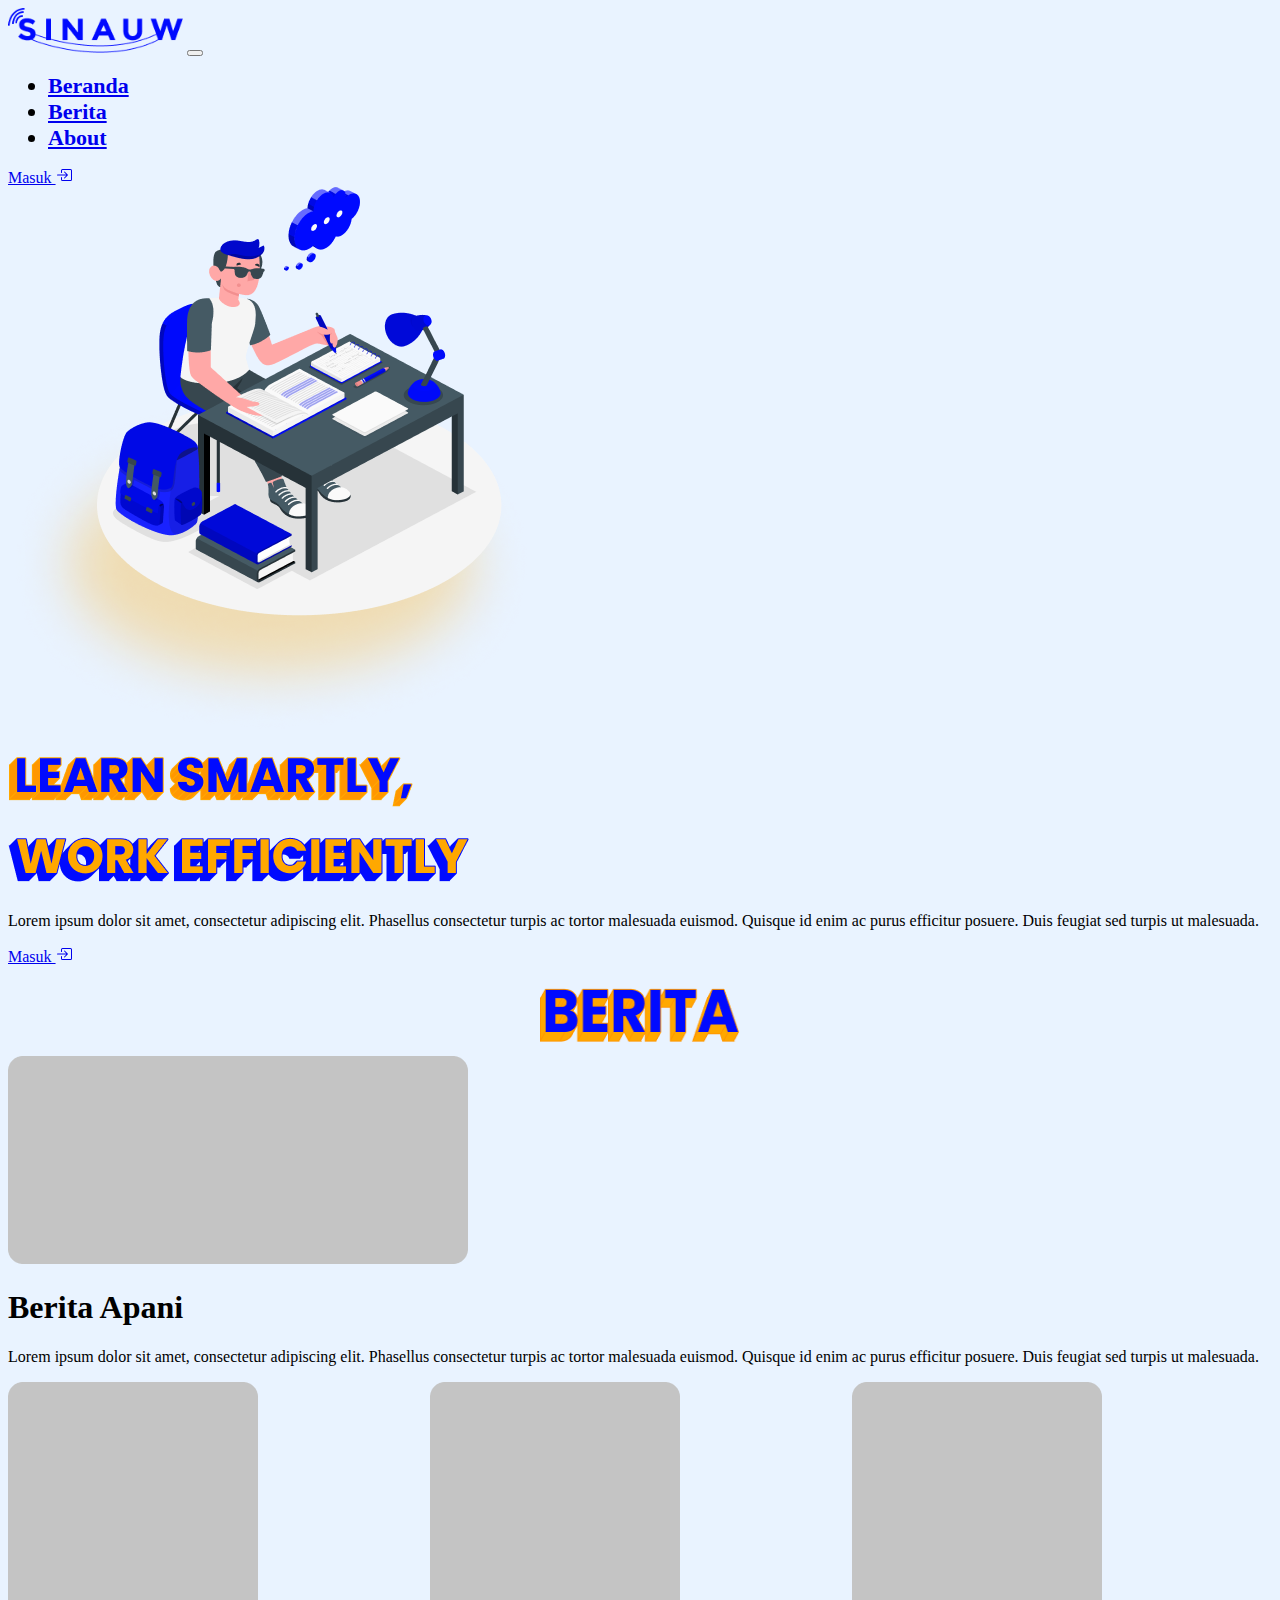
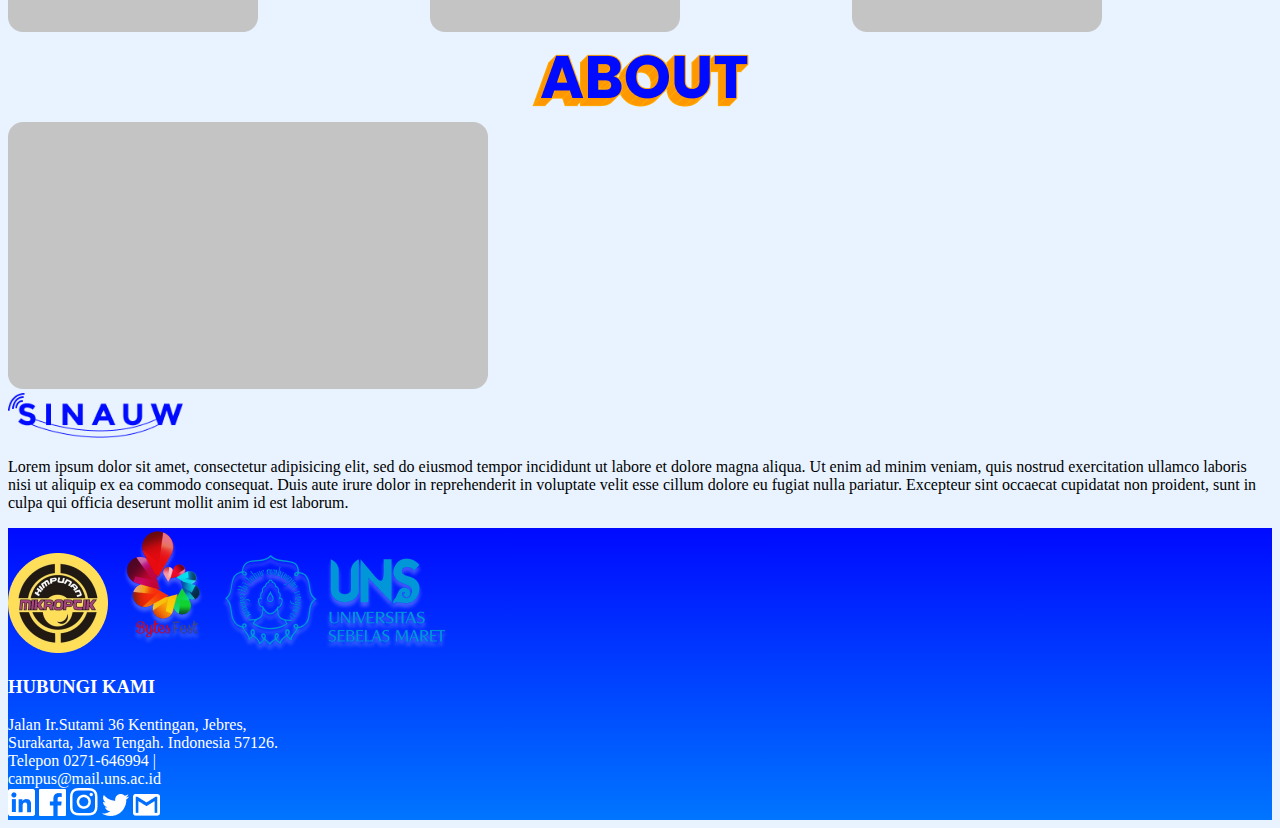
==== index.html @ 0c1c4264 "login" ====
<!doctype html>
<html lang="en">
  <head>
    <!-- Required meta tags -->
    <meta charset="utf-8">
    <meta name="viewport" content="width=device-width, initial-scale=1">

    <!-- Bootstrap CSS -->
    <link href="https://cdn.jsdelivr.net/npm/bootstrap@5.0.2/dist/css/bootstrap.min.css" rel="stylesheet" integrity="sha384-EVSTQN3/azprG1Anm3QDgpJLIm9Nao0Yz1ztcQTwFspd3yD65VohhpuuCOmLASjC" crossorigin="anonymous">
    <link rel="stylesheet" href="style.css">
    <link rel="stylesheet" type="text/css" href="/css/slick.css">
    <link rel="stylesheet" type="text/css" href="/css/slick-theme.css">
    <title>Hello, world!</title>
  </head>
  <body>
    <nav class="navbar navbar-expand-lg navbar-light bg-light">
    <div class="container">
      <a class="navbar-brand" href="#"><img src="/img/logo.png" width="175px" height="45px"></a>
      <button class="navbar-toggler" type="button" data-bs-toggle="collapse" data-bs-target="#navbarNav" aria-controls="navbarNav" aria-expanded="false" aria-label="Toggle navigation">
        <span class="navbar-toggler-icon"></span>
      </button>
      <div class="collapse navbar-collapse" id="navbarNav">
        <ul class="navbar-nav mx-auto">
          <li class="nav-item">
            <a class="nav-link active" aria-current="page" href="#">Beranda</a>
          </li>
          <li class="nav-item px-5">
            <a class="nav-link" href="#">Berita</a>
          </li>
          <li class="nav-item">
            <a class="nav-link" href="#">About</a>
          </li>
        </ul>
        <a href="#" class="btn btn-primary">Masuk <svg xmlns="http://www.w3.org/2000/svg" width="16" height="16" fill="currentColor" class="bi bi-box-arrow-in-right" viewBox="0 0 16 16">
      <path fill-rule="evenodd" d="M6 3.5a.5.5 0 0 1 .5-.5h8a.5.5 0 0 1 .5.5v9a.5.5 0 0 1-.5.5h-8a.5.5 0 0 1-.5-.5v-2a.5.5 0 0 0-1 0v2A1.5 1.5 0 0 0 6.5 14h8a1.5 1.5 0 0 0 1.5-1.5v-9A1.5 1.5 0 0 0 14.5 2h-8A1.5 1.5 0 0 0 5 3.5v2a.5.5 0 0 0 1 0v-2z"/>
      <path fill-rule="evenodd" d="M11.854 8.354a.5.5 0 0 0 0-.708l-3-3a.5.5 0 1 0-.708.708L10.293 7.5H1.5a.5.5 0 0 0 0 1h8.793l-2.147 2.146a.5.5 0 0 0 .708.708l3-3z"/>
    </svg></a>
      </div>
    </div>
  </nav>


  <section>
    <div class="container mt-5">
    <div class="row">
  <div class="col-sm-6">
    <img src="/img/group2.png" class="img-fluid">
  </div>
  <div class="col-md-6">
    <img src="/img/tulisan.png" alt="" class="img-fluid">
    <div class="text-left mt-3">
      <p>Lorem ipsum dolor sit amet, consectetur adipiscing elit. Phasellus consectetur turpis ac tortor malesuada euismod. Quisque id enim ac purus efficitur posuere. Duis feugiat sed turpis ut malesuada. </p>
    </div>
    <div class="text-center mt-5">
      <a href="#" class="btn btn-primary">Masuk <svg xmlns="http://www.w3.org/2000/svg" width="16" height="16" fill="currentColor" class="bi bi-box-arrow-in-right" viewBox="0 0 16 16">
    <path fill-rule="evenodd" d="M6 3.5a.5.5 0 0 1 .5-.5h8a.5.5 0 0 1 .5.5v9a.5.5 0 0 1-.5.5h-8a.5.5 0 0 1-.5-.5v-2a.5.5 0 0 0-1 0v2A1.5 1.5 0 0 0 6.5 14h8a1.5 1.5 0 0 0 1.5-1.5v-9A1.5 1.5 0 0 0 14.5 2h-8A1.5 1.5 0 0 0 5 3.5v2a.5.5 0 0 0 1 0v-2z"/>
    <path fill-rule="evenodd" d="M11.854 8.354a.5.5 0 0 0 0-.708l-3-3a.5.5 0 1 0-.708.708L10.293 7.5H1.5a.5.5 0 0 0 0 1h8.793l-2.147 2.146a.5.5 0 0 0 .708.708l3-3z"/>
  </svg></a>
    </div>
  </div>
    </div>
      </div>
  </section>

  <section>
    <div class="container">
      <img src="/img/Group 8.png" alt="berita"  width="200px" height="90px" class="berita mb-5">
      <div class="row">
        <div class="col-md-6 ">
          <div class="card mx-auto" style="max-width: 460px;">
  <img src="img/Rectangle 43.png" class="card-img-top" alt="...">
</div>
<div class="tulisanBerita text-center mt-5">
  <h1>Berita Apani</h1>
</div>
<div class="penjelasanBerita text-center">
  <p>Lorem ipsum dolor sit amet, consectetur adipiscing elit. Phasellus consectetur turpis ac tortor malesuada euismod. Quisque id enim ac purus efficitur posuere. Duis feugiat sed turpis ut malesuada. </p>
</div>
        </div>

        <div class="sliderBerita col-md-6 pt-5 ">
          <div class="card mx-auto" style="width: 250px;">
  <img src="img/Rectangle 41.png" class="card-img-top" alt="...">
</div>
<div class="card mx-auto" style="width: 250px;">
<img src="img/Rectangle 41.png" class="card-img-top" alt="...">
</div>
<div class="card mx-auto" style="width: 250px;">
<img src="img/Rectangle 41.png" class="card-img-top" alt="...">
</div>
<div class="card mx-auto" style="width: 250px;">
<img src="img/Rectangle 41.png" class="card-img-top" alt="...">
</div>
        </div>
      </div>
    </div>
  </section>


<section>
<div class="container">
  <img src="/img/Group 10 (1).png" class="berita img-fluid mt-5">
  <div class="row mt-5">
    <div class="col-md-6">
      <div class="card mx-auto" style="max-width: 460px;">
  <img src="img/Rectangle 46.png" class="card-img-top" alt="...">
  </div>
  <div class="logo text-center">
    <img src="/img/logo.png" width="175px" height="45px" class="mt-5">
  </div>
  </div>
  <div class="col-md-6 text-center pt-5">
    <p>Lorem ipsum dolor sit amet, consectetur adipisicing elit, sed do eiusmod tempor incididunt ut labore et dolore magna aliqua. Ut enim ad minim veniam, quis nostrud exercitation ullamco laboris nisi ut aliquip ex ea commodo consequat. Duis aute irure dolor in reprehenderit in voluptate velit esse cillum dolore eu fugiat nulla pariatur. Excepteur sint occaecat cupidatat non proident, sunt in culpa qui officia deserunt mollit anim id est laborum.</p>
  </div>
  </div>
  </div>
</section>


<footer class="mt-5">
<div class="container">

  <div class="d-md-flex bd-highlight">
  <div class="p-2 flex-grow-1 bd-highlight">
    <img src="img/logo_mikrop.png" alt="">
    <img src="img/logo_bytesfest.png" alt="">
    <img src="img/logo_uns.png" alt="">
  </div>

  <div class="p-2 bd-highlight">
<h3>HUBUNGI KAMI</h3>
<span>Jalan Ir.Sutami 36 Kentingan, Jebres,</span>
<br>
<span>Surakarta, Jawa Tengah. Indonesia 57126.</span>
<br>
<span>Telepon 0271-646994 | </span>
<br>
<span>campus@mail.uns.ac.id</span>
<div class="mt-3">
  <img src="img/icon_linkedin.png" alt="" class="px-2">
  <img src="img/icon_fb.png" alt="" class="px-2">
  <img src="img/icon_instagram.png" alt="" class="px-2">
  <img src="img/icon_twitter.png" alt="" class="px-2">
  <img src="img/icon_gmail.png" alt="" class="px-2">
</div>
  </div>
</div>

</div>

</footer>

</script>
    <script src="https://cdn.jsdelivr.net/npm/@popperjs/core@2.9.2/dist/umd/popper.min.js" integrity="sha384-IQsoLXl5PILFhosVNubq5LC7Qb9DXgDA9i+tQ8Zj3iwWAwPtgFTxbJ8NT4GN1R8p" crossorigin="anonymous"></script>
    <script src="https://cdn.jsdelivr.net/npm/bootstrap@5.0.2/dist/js/bootstrap.min.js" integrity="sha384-cVKIPhGWiC2Al4u+LWgxfKTRIcfu0JTxR+EQDz/bgldoEyl4H0zUF0QKbrJ0EcQF" crossorigin="anonymous"></script>
    <script type="text/javascript" src="/js/jquery-3.6.0.min.js"></script>
    <script type="text/javascript" src="/js/slick.min.js"></script>
    <script type="text/javascript" src="/js/script.js"></script>
  </body>
</html>
---- style.css ----
/* body{
  width: 1440px;
  height: 2400px;
}
nav {
  position: absolute;
width: 1440px;
height: 120px;
left: 0px;
top: 0px;
}
.logo {
  width: 211px;
height: 54px;
left: 141px;
top: 32px;
}
.btn {
  border-radius: 5px;
}
*/
.berita {
  display: block;
  margin-left: auto;
  margin-right: auto;
}
.nav-item {
  font-weight: bold;
  font-size: 22px;

}
body{
  background-color: #E9F3FF;
}

footer {

  /* border-bottom-left-radius: 10px;
  border-bottom-right-radius: 10px; */

  background: linear-gradient(#000aff, #0075ff);
  color: white;
}

.copyright {
  font-weight: bold;
}
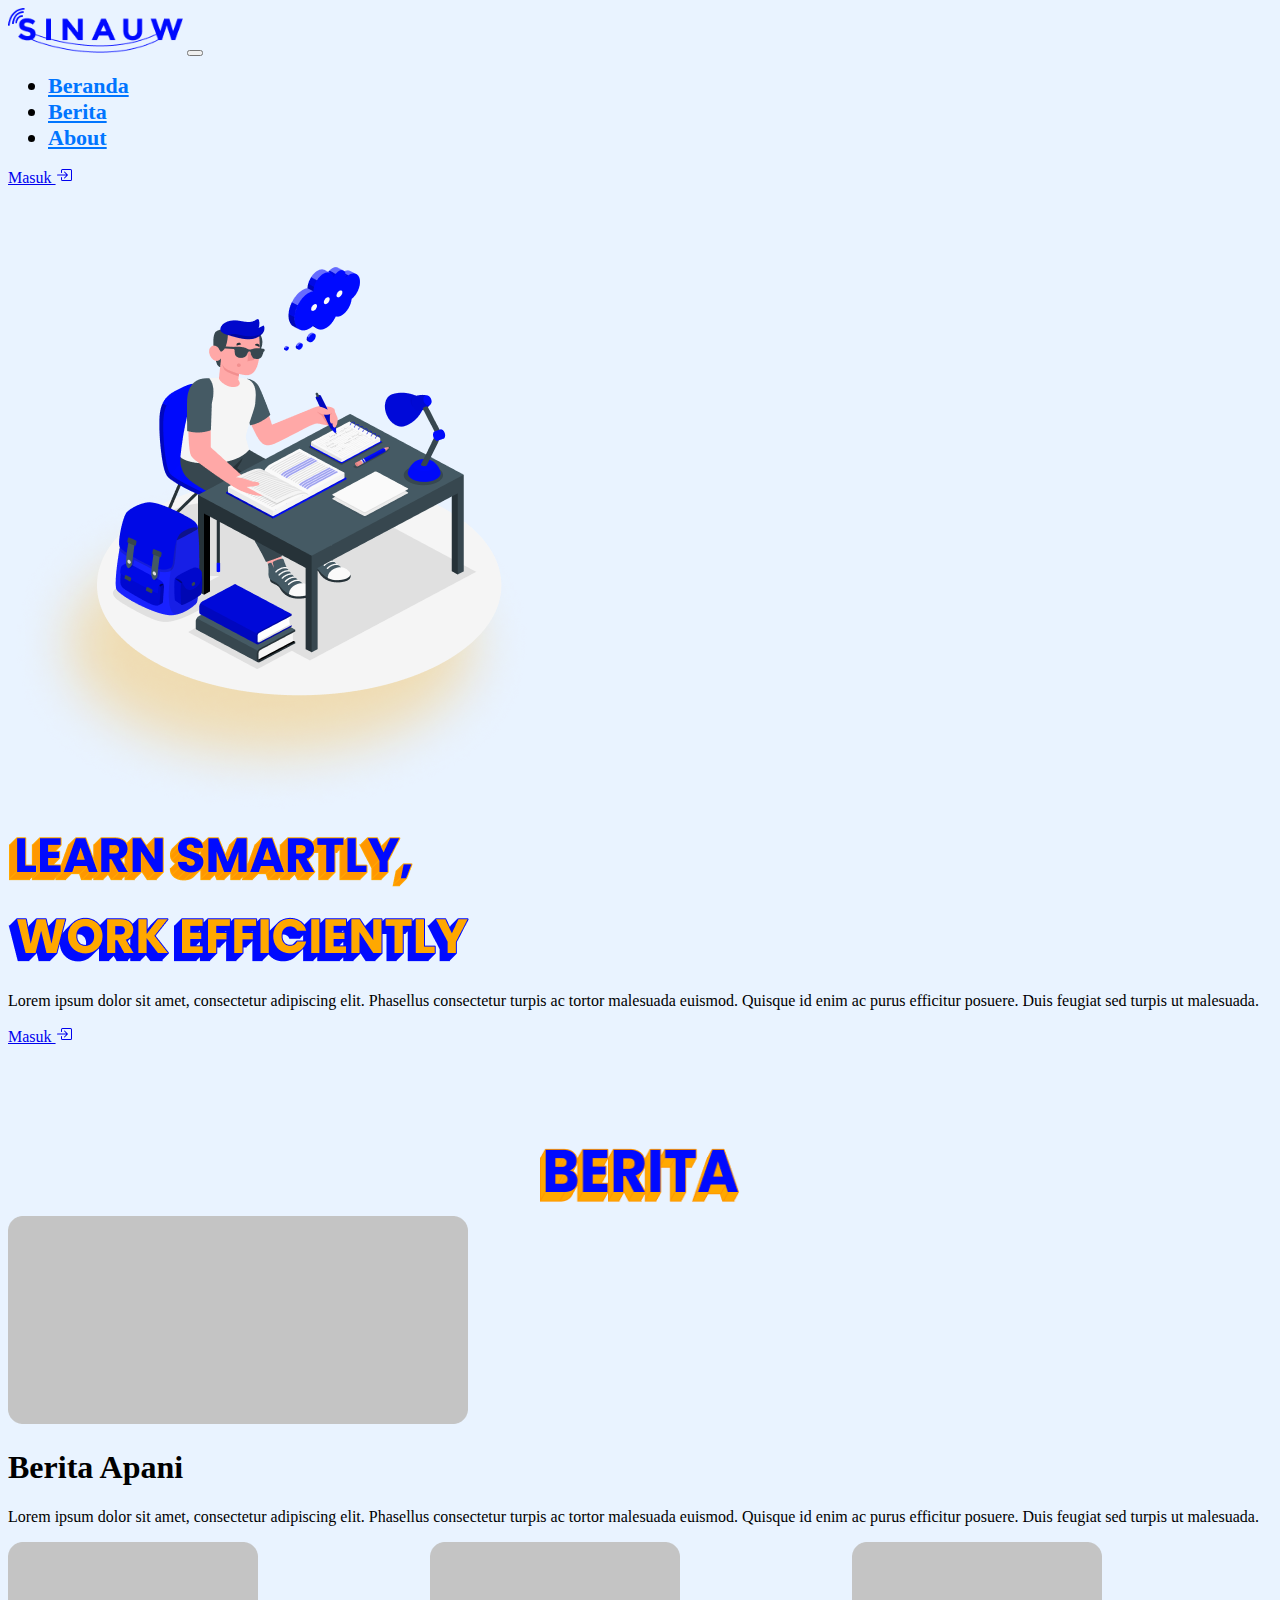
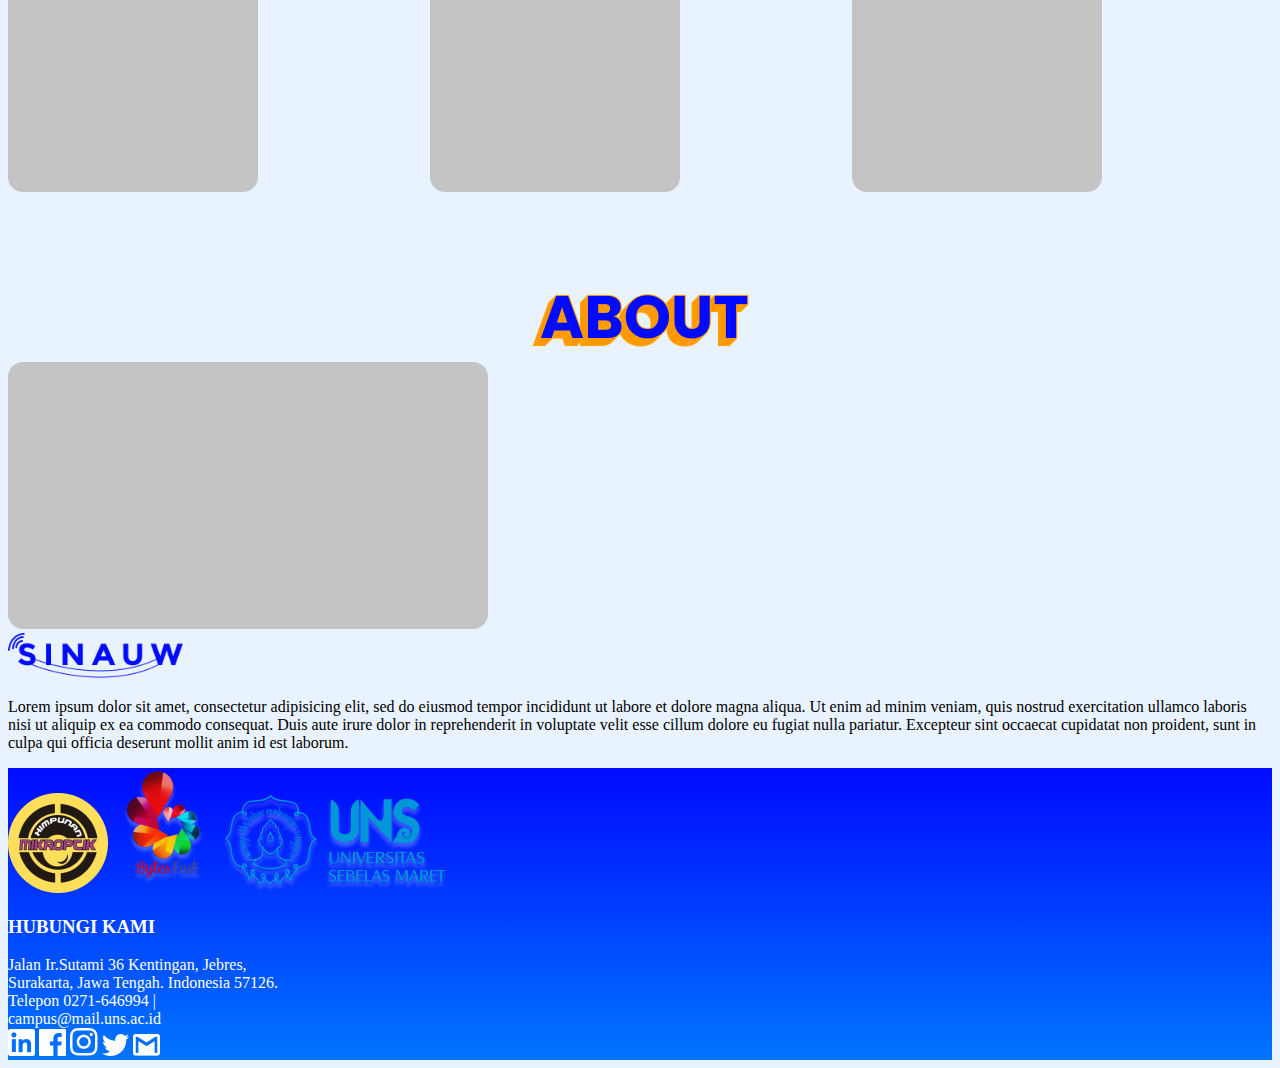
==== commit d99b195a: "dashboard" ====
--- a/index.html
+++ b/index.html
@@ -12,35 +12,37 @@
     <link rel="stylesheet" type="text/css" href="/css/slick-theme.css">
     <title>Hello, world!</title>
   </head>
-  <body>
-    <nav class="navbar navbar-expand-lg navbar-light bg-light">
+  <body id="home">
+    <nav class="navbar navbar-expand-lg navbar-light bg-light fixed-top">
     <div class="container">
       <a class="navbar-brand" href="#"><img src="/img/logo.png" width="175px" height="45px"></a>
       <button class="navbar-toggler" type="button" data-bs-toggle="collapse" data-bs-target="#navbarNav" aria-controls="navbarNav" aria-expanded="false" aria-label="Toggle navigation">
         <span class="navbar-toggler-icon"></span>
       </button>
       <div class="collapse navbar-collapse" id="navbarNav">
-        <ul class="navbar-nav mx-auto">
-          <li class="nav-item">
-            <a class="nav-link active" aria-current="page" href="#">Beranda</a>
+        <ul class="navbar-nav ms-auto">
+          <li class="nav-item px-5">
+            <a class="nav-link " aria-current="page" href="#beranda" style="color: #0075FF;">Beranda</a>
           </li>
           <li class="nav-item px-5">
-            <a class="nav-link" href="#">Berita</a>
+            <a class="nav-link" href="#berita" style="color: #0075FF;">Berita</a>
           </li>
-          <li class="nav-item">
-            <a class="nav-link" href="#">About</a>
+          <li class="nav-item px-5">
+            <a class="nav-link" href="#about" style="color: #0075FF;">About</a>
           </li>
         </ul>
-        <a href="#" class="btn btn-primary">Masuk <svg xmlns="http://www.w3.org/2000/svg" width="16" height="16" fill="currentColor" class="bi bi-box-arrow-in-right" viewBox="0 0 16 16">
-      <path fill-rule="evenodd" d="M6 3.5a.5.5 0 0 1 .5-.5h8a.5.5 0 0 1 .5.5v9a.5.5 0 0 1-.5.5h-8a.5.5 0 0 1-.5-.5v-2a.5.5 0 0 0-1 0v2A1.5 1.5 0 0 0 6.5 14h8a1.5 1.5 0 0 0 1.5-1.5v-9A1.5 1.5 0 0 0 14.5 2h-8A1.5 1.5 0 0 0 5 3.5v2a.5.5 0 0 0 1 0v-2z"/>
-      <path fill-rule="evenodd" d="M11.854 8.354a.5.5 0 0 0 0-.708l-3-3a.5.5 0 1 0-.708.708L10.293 7.5H1.5a.5.5 0 0 0 0 1h8.793l-2.147 2.146a.5.5 0 0 0 .708.708l3-3z"/>
-    </svg></a>
+        <div class="ms-auto px-5">
+          <a href="login.html" class="btn btn-primary " style="border-radius: 10px">Masuk <svg xmlns="http://www.w3.org/2000/svg" width="16" height="16" fill="currentColor" class="bi bi-box-arrow-in-right" viewBox="0 0 16 16">
+          <path fill-rule="evenodd" d="M6 3.5a.5.5 0 0 1 .5-.5h8a.5.5 0 0 1 .5.5v9a.5.5 0 0 1-.5.5h-8a.5.5 0 0 1-.5-.5v-2a.5.5 0 0 0-1 0v2A1.5 1.5 0 0 0 6.5 14h8a1.5 1.5 0 0 0 1.5-1.5v-9A1.5 1.5 0 0 0 14.5 2h-8A1.5 1.5 0 0 0 5 3.5v2a.5.5 0 0 0 1 0v-2z"/>
+          <path fill-rule="evenodd" d="M11.854 8.354a.5.5 0 0 0 0-.708l-3-3a.5.5 0 1 0-.708.708L10.293 7.5H1.5a.5.5 0 0 0 0 1h8.793l-2.147 2.146a.5.5 0 0 0 .708.708l3-3z"/>
+          </svg></a>
+        </div>
       </div>
     </div>
   </nav>
 
 
-  <section>
+  <section id="beranda">
     <div class="container mt-5">
     <div class="row">
   <div class="col-sm-6">
@@ -52,7 +54,7 @@
       <p>Lorem ipsum dolor sit amet, consectetur adipiscing elit. Phasellus consectetur turpis ac tortor malesuada euismod. Quisque id enim ac purus efficitur posuere. Duis feugiat sed turpis ut malesuada. </p>
     </div>
     <div class="text-center mt-5">
-      <a href="#" class="btn btn-primary">Masuk <svg xmlns="http://www.w3.org/2000/svg" width="16" height="16" fill="currentColor" class="bi bi-box-arrow-in-right" viewBox="0 0 16 16">
+      <a href="login.html" class="btn btn-primary" style="border-radius: 10px">Masuk <svg xmlns="http://www.w3.org/2000/svg" width="16" height="16" fill="currentColor" class="bi bi-box-arrow-in-right" viewBox="0 0 16 16">
     <path fill-rule="evenodd" d="M6 3.5a.5.5 0 0 1 .5-.5h8a.5.5 0 0 1 .5.5v9a.5.5 0 0 1-.5.5h-8a.5.5 0 0 1-.5-.5v-2a.5.5 0 0 0-1 0v2A1.5 1.5 0 0 0 6.5 14h8a1.5 1.5 0 0 0 1.5-1.5v-9A1.5 1.5 0 0 0 14.5 2h-8A1.5 1.5 0 0 0 5 3.5v2a.5.5 0 0 0 1 0v-2z"/>
     <path fill-rule="evenodd" d="M11.854 8.354a.5.5 0 0 0 0-.708l-3-3a.5.5 0 1 0-.708.708L10.293 7.5H1.5a.5.5 0 0 0 0 1h8.793l-2.147 2.146a.5.5 0 0 0 .708.708l3-3z"/>
   </svg></a>
@@ -62,7 +64,7 @@
       </div>
   </section>
 
-  <section>
+  <section id="berita">
     <div class="container">
       <img src="/img/Group 8.png" alt="berita"  width="200px" height="90px" class="berita mb-5">
       <div class="row">
@@ -97,7 +99,7 @@
   </section>
 
 
-<section>
+<section id="about">
 <div class="container">
   <img src="/img/Group 10 (1).png" class="berita img-fluid mt-5">
   <div class="row mt-5">
@@ -150,7 +152,7 @@
 
 </footer>
 
-</script>
+
     <script src="https://cdn.jsdelivr.net/npm/@popperjs/core@2.9.2/dist/umd/popper.min.js" integrity="sha384-IQsoLXl5PILFhosVNubq5LC7Qb9DXgDA9i+tQ8Zj3iwWAwPtgFTxbJ8NT4GN1R8p" crossorigin="anonymous"></script>
     <script src="https://cdn.jsdelivr.net/npm/bootstrap@5.0.2/dist/js/bootstrap.min.js" integrity="sha384-cVKIPhGWiC2Al4u+LWgxfKTRIcfu0JTxR+EQDz/bgldoEyl4H0zUF0QKbrJ0EcQF" crossorigin="anonymous"></script>
     <script type="text/javascript" src="/js/jquery-3.6.0.min.js"></script>
--- a/style.css
+++ b/style.css
@@ -45,3 +45,7 @@
 .copyright {
   font-weight: bold;
 }
+
+section {
+  padding-top: 5rem;
+}
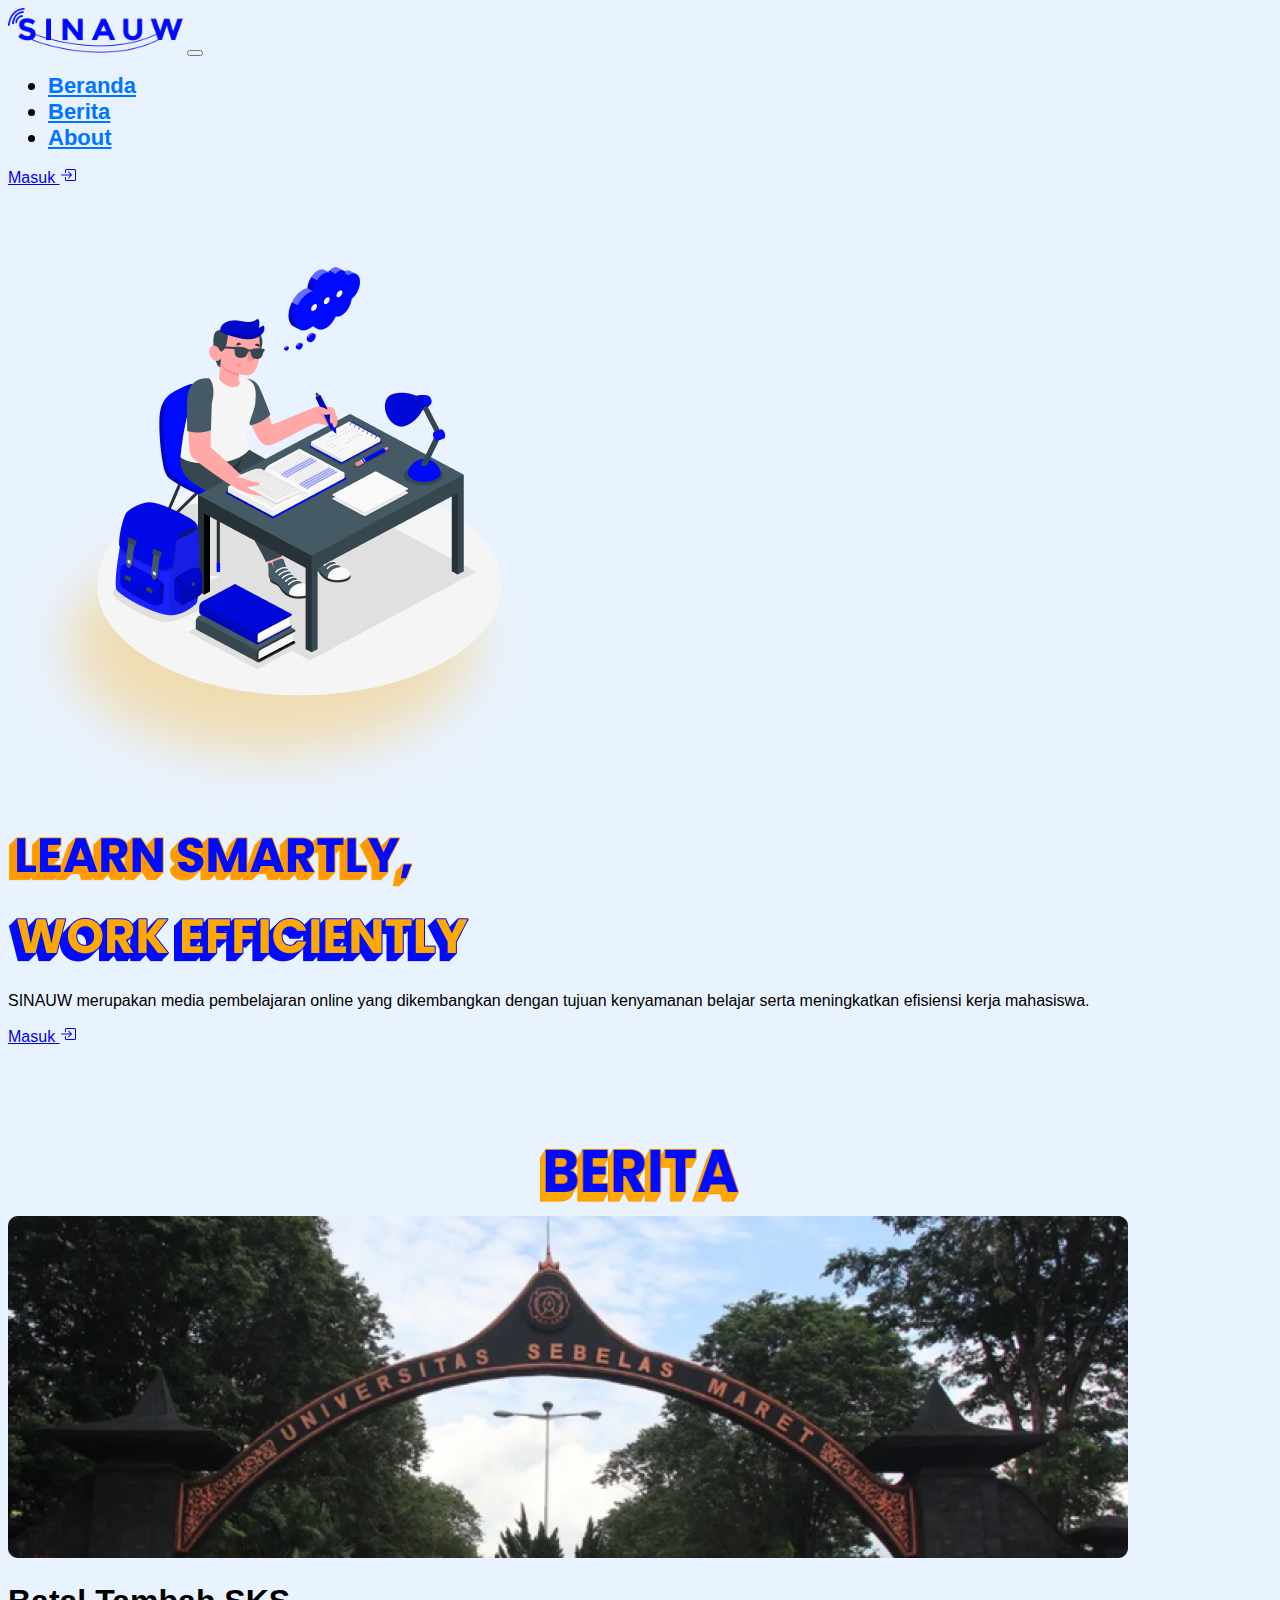
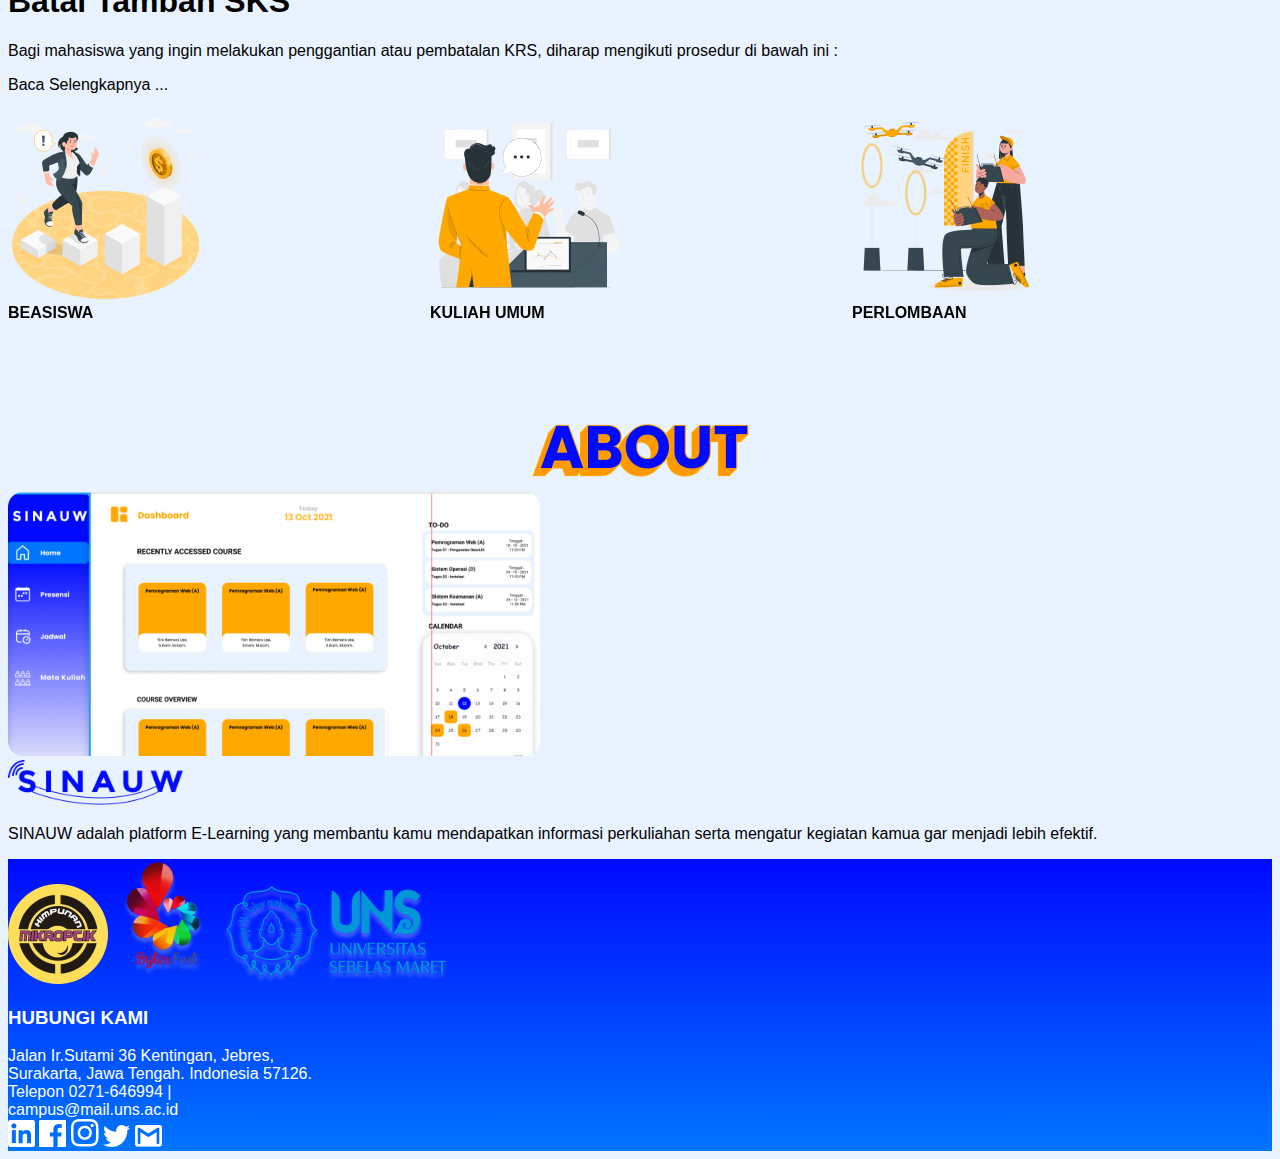
==== commit 3f89509c: "final" ====
--- a/index.html
+++ b/index.html
@@ -45,13 +45,13 @@
   <section id="beranda">
     <div class="container mt-5">
     <div class="row">
-  <div class="col-sm-6">
+  <div class="col-sm-6 col-md-6 col-lg-6">
     <img src="/img/group2.png" class="img-fluid">
   </div>
-  <div class="col-md-6">
+  <div class="col-sm-6 col-md-6 col-lg-6">
     <img src="/img/tulisan.png" alt="" class="img-fluid">
     <div class="text-left mt-3">
-      <p>Lorem ipsum dolor sit amet, consectetur adipiscing elit. Phasellus consectetur turpis ac tortor malesuada euismod. Quisque id enim ac purus efficitur posuere. Duis feugiat sed turpis ut malesuada. </p>
+      <p>SINAUW merupakan media pembelajaran online yang dikembangkan dengan tujuan kenyamanan belajar serta meningkatkan efisiensi kerja mahasiswa.</p>
     </div>
     <div class="text-center mt-5">
       <a href="login.html" class="btn btn-primary" style="border-radius: 10px">Masuk <svg xmlns="http://www.w3.org/2000/svg" width="16" height="16" fill="currentColor" class="bi bi-box-arrow-in-right" viewBox="0 0 16 16">
@@ -68,30 +68,46 @@
     <div class="container">
       <img src="/img/Group 8.png" alt="berita"  width="200px" height="90px" class="berita mb-5">
       <div class="row">
-        <div class="col-md-6 ">
+        <div class="col-sm-6 col-md-6 col-lg-6 ">
           <div class="card mx-auto" style="max-width: 460px;">
-  <img src="img/Rectangle 43.png" class="card-img-top" alt="...">
+  <img src="img/content_pg.png" class="card-img-top" alt="...">
 </div>
 <div class="tulisanBerita text-center mt-5">
-  <h1>Berita Apani</h1>
+  <h1>Batal Tambah SKS</h1>
 </div>
 <div class="penjelasanBerita text-center">
-  <p>Lorem ipsum dolor sit amet, consectetur adipiscing elit. Phasellus consectetur turpis ac tortor malesuada euismod. Quisque id enim ac purus efficitur posuere. Duis feugiat sed turpis ut malesuada. </p>
+  <p>
+
+Bagi mahasiswa yang ingin melakukan penggantian atau pembatalan KRS, diharap mengikuti prosedur di bawah ini :
+</p>
+<p class="text-secondary text-center">Baca Selengkapnya ...</p>
 </div>
         </div>
 
-        <div class="sliderBerita col-md-6 pt-5 ">
-          <div class="card mx-auto" style="width: 250px;">
-  <img src="img/Rectangle 41.png" class="card-img-top" alt="...">
+        <div class="sliderBerita col-sm-6 col-md-6 col-lg-6 pt-5 ">
+          <div class="card mx-auto text-center " style="width: 250px;">
+  <img src="img/beasiswa.png" class="card-img-top" alt="...">
+    <a class="card-text">BEASISWA</a>
 </div>
-<div class="card mx-auto" style="width: 250px;">
-<img src="img/Rectangle 41.png" class="card-img-top" alt="...">
+<div class="card mx-auto text-center" style="width: 250px;">
+<img src="img/kuliah_umum.png" class="card-img-top" alt="...">
+<a class="card-text">KULIAH UMUM</a>
 </div>
-<div class="card mx-auto" style="width: 250px;">
-<img src="img/Rectangle 41.png" class="card-img-top" alt="...">
+<div class="card mx-auto text-center" style="width: 250px;">
+<img src="img/perlombaan.png" class="card-img-top" alt="...">
+<a class="card-text">PERLOMBAAN</a>
 </div>
-<div class="card mx-auto" style="width: 250px;">
-<img src="img/Rectangle 41.png" class="card-img-top" alt="...">
+<div class="card mx-auto text-center" style="width: 250px;">
+<img src="img/keputusan.png" class="card-img-top" alt="...">
+<a class="card-text">KEPUTUSAN</a>
+</div>
+<div class="card mx-auto text-center" style="width: 250px;">
+<img src="img/akademik.png" class="card-img-top" alt="...">
+<a class="card-text">AKADEMIK</a>
+</div>
+<div class="card mx-auto text-center" style="width: 250px;">
+<img src="img/pojok_sinauw.png" class="card-img-top" alt="...">
+<a class="card-text ">POJOK SINAUW</a>
 </div>
         </div>
       </div>
@@ -103,16 +119,16 @@
 <div class="container">
   <img src="/img/Group 10 (1).png" class="berita img-fluid mt-5">
   <div class="row mt-5">
-    <div class="col-md-6">
+    <div class="col-sm-6 col-md-6 col-lg-6">
       <div class="card mx-auto" style="max-width: 460px;">
-  <img src="img/Rectangle 46.png" class="card-img-top" alt="...">
+  <img src="img/about_card.png" class="card-img-top" alt="...">
   </div>
   <div class="logo text-center">
     <img src="/img/logo.png" width="175px" height="45px" class="mt-5">
   </div>
   </div>
-  <div class="col-md-6 text-center pt-5">
-    <p>Lorem ipsum dolor sit amet, consectetur adipisicing elit, sed do eiusmod tempor incididunt ut labore et dolore magna aliqua. Ut enim ad minim veniam, quis nostrud exercitation ullamco laboris nisi ut aliquip ex ea commodo consequat. Duis aute irure dolor in reprehenderit in voluptate velit esse cillum dolore eu fugiat nulla pariatur. Excepteur sint occaecat cupidatat non proident, sunt in culpa qui officia deserunt mollit anim id est laborum.</p>
+  <div class="col-sm-6 col-md-6 col-lg-6 text-center pt-5">
+    <p>SINAUW adalah platform E-Learning yang membantu kamu mendapatkan informasi perkuliahan serta mengatur kegiatan kamua gar menjadi lebih efektif.</p>
   </div>
   </div>
   </div>
--- a/style.css
+++ b/style.css
@@ -1,24 +1,6 @@
-/* body{
-  width: 1440px;
-  height: 2400px;
+* {
+  font-family: Poppins, sans-serif;
 }
-nav {
-  position: absolute;
-width: 1440px;
-height: 120px;
-left: 0px;
-top: 0px;
-}
-.logo {
-  width: 211px;
-height: 54px;
-left: 141px;
-top: 32px;
-}
-.btn {
-  border-radius: 5px;
-}
-*/
 .berita {
   display: block;
   margin-left: auto;
@@ -35,8 +17,6 @@
 
 footer {
 
-  /* border-bottom-left-radius: 10px;
-  border-bottom-right-radius: 10px; */
 
   background: linear-gradient(#000aff, #0075ff);
   color: white;
@@ -49,3 +29,8 @@
 section {
   padding-top: 5rem;
 }
+
+.card a {
+  text-decoration: none;
+  font-weight: bold;
+}
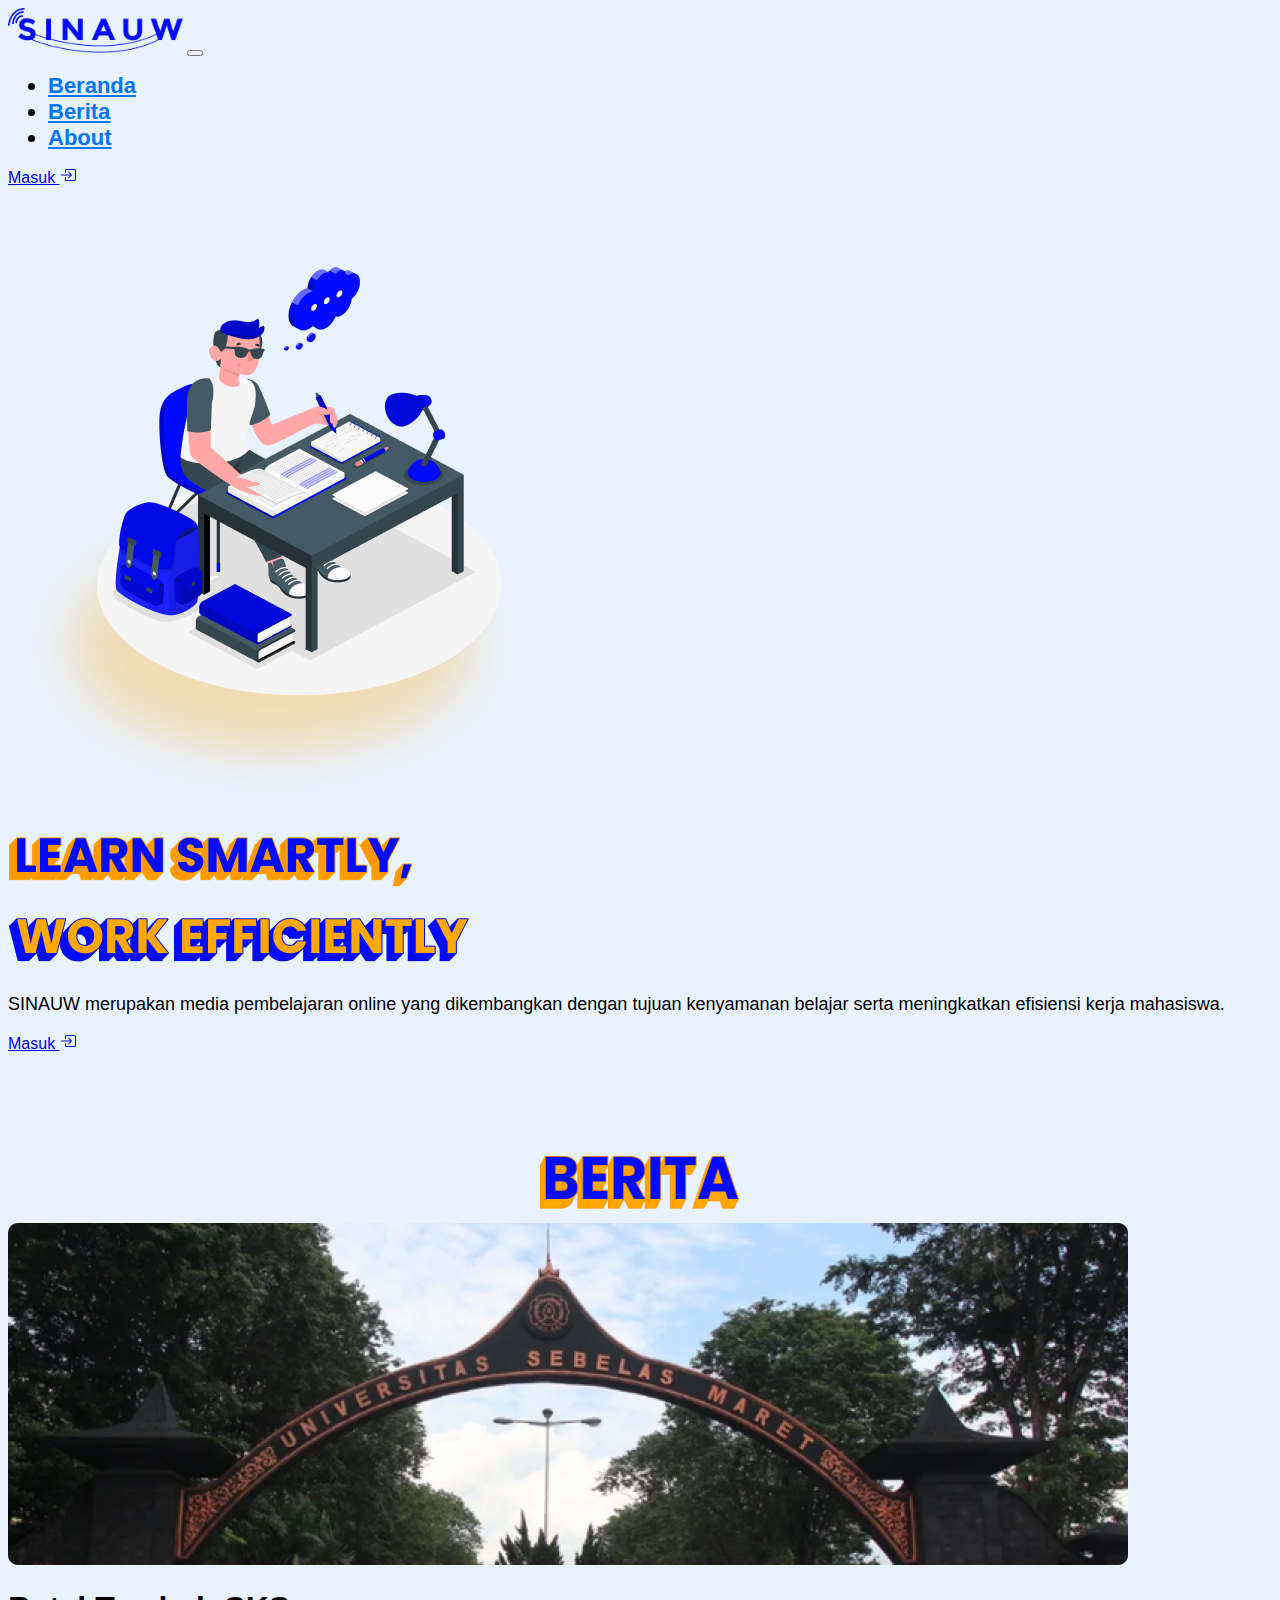
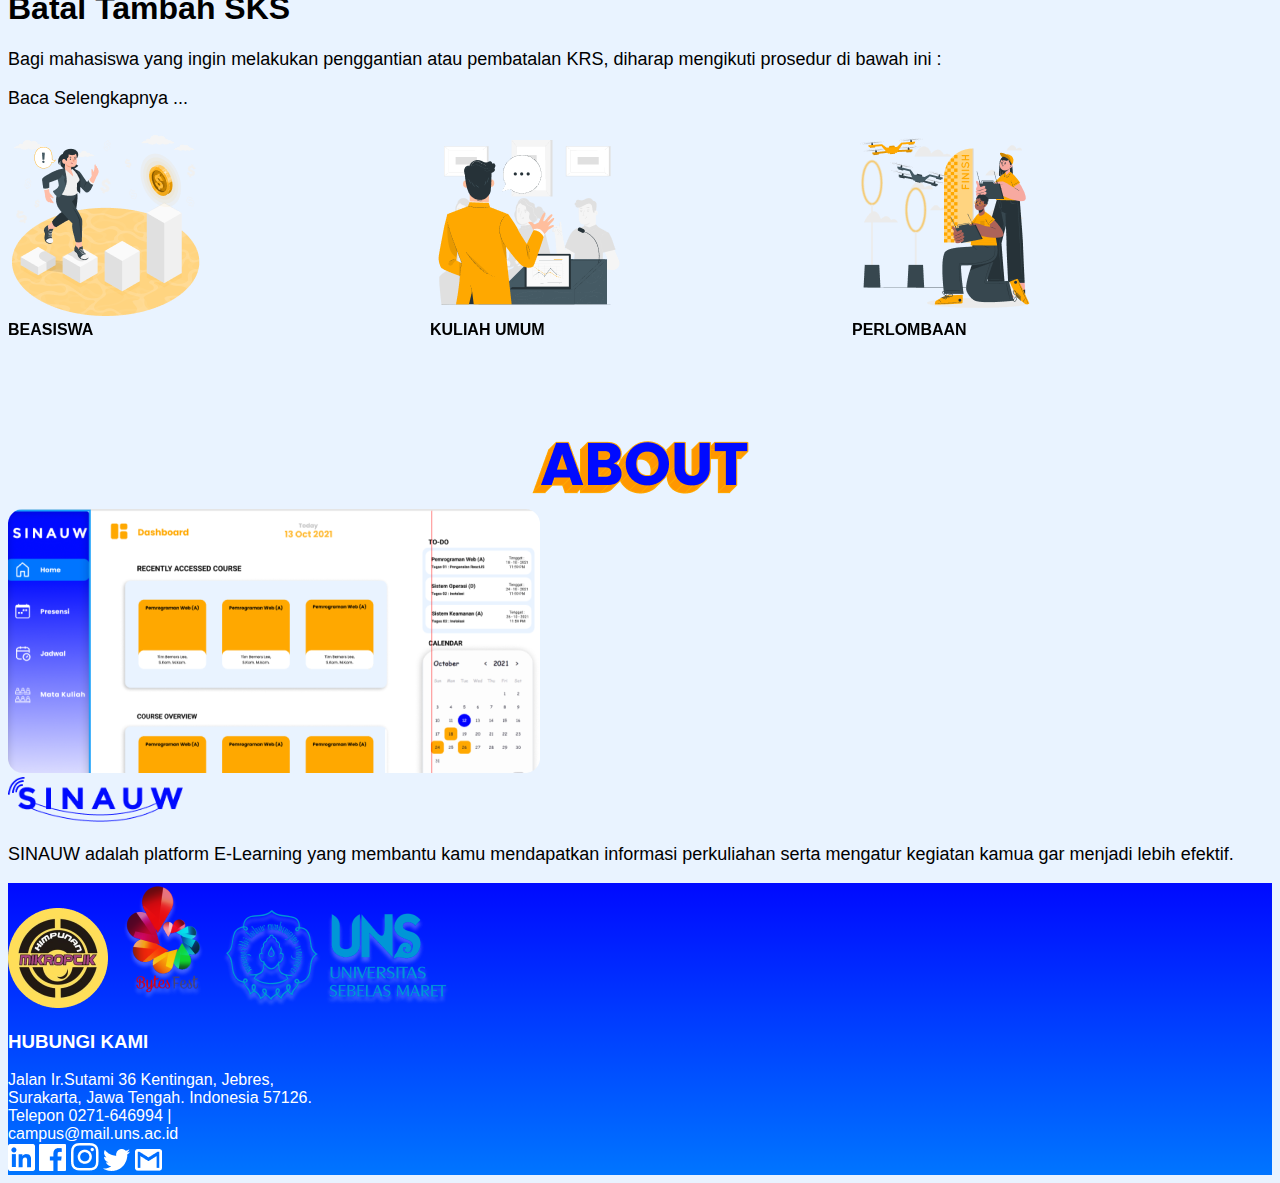
==== commit 80970a1b: "semoga benar yak" ====
--- a/index.html
+++ b/index.html
@@ -1,173 +1,173 @@
-<!doctype html>
+<!DOCTYPE html>
 <html lang="en">
   <head>
     <!-- Required meta tags -->
-    <meta charset="utf-8">
-    <meta name="viewport" content="width=device-width, initial-scale=1">
+    <meta charset="utf-8" />
+    <meta name="viewport" content="width=device-width, initial-scale=1" />
 
     <!-- Bootstrap CSS -->
-    <link href="https://cdn.jsdelivr.net/npm/bootstrap@5.0.2/dist/css/bootstrap.min.css" rel="stylesheet" integrity="sha384-EVSTQN3/azprG1Anm3QDgpJLIm9Nao0Yz1ztcQTwFspd3yD65VohhpuuCOmLASjC" crossorigin="anonymous">
-    <link rel="stylesheet" href="style.css">
-    <link rel="stylesheet" type="text/css" href="/css/slick.css">
-    <link rel="stylesheet" type="text/css" href="/css/slick-theme.css">
-    <title>Hello, world!</title>
+    <link href="https://cdn.jsdelivr.net/npm/bootstrap@5.0.2/dist/css/bootstrap.min.css" rel="stylesheet" integrity="sha384-EVSTQN3/azprG1Anm3QDgpJLIm9Nao0Yz1ztcQTwFspd3yD65VohhpuuCOmLASjC" crossorigin="anonymous" />
+    <link rel="stylesheet" href="style.css" />
+    <link rel="stylesheet" type="text/css" href="/css/slick.css" />
+    <link rel="stylesheet" type="text/css" href="/css/slick-theme.css" />
+    <title>SINAUW</title>
   </head>
   <body id="home">
     <nav class="navbar navbar-expand-lg navbar-light bg-light fixed-top">
-    <div class="container">
-      <a class="navbar-brand" href="#"><img src="/img/logo.png" width="175px" height="45px"></a>
-      <button class="navbar-toggler" type="button" data-bs-toggle="collapse" data-bs-target="#navbarNav" aria-controls="navbarNav" aria-expanded="false" aria-label="Toggle navigation">
-        <span class="navbar-toggler-icon"></span>
-      </button>
-      <div class="collapse navbar-collapse" id="navbarNav">
-        <ul class="navbar-nav ms-auto">
-          <li class="nav-item px-5">
-            <a class="nav-link " aria-current="page" href="#beranda" style="color: #0075FF;">Beranda</a>
-          </li>
-          <li class="nav-item px-5">
-            <a class="nav-link" href="#berita" style="color: #0075FF;">Berita</a>
-          </li>
-          <li class="nav-item px-5">
-            <a class="nav-link" href="#about" style="color: #0075FF;">About</a>
-          </li>
-        </ul>
-        <div class="ms-auto px-5">
-          <a href="login.html" class="btn btn-primary " style="border-radius: 10px">Masuk <svg xmlns="http://www.w3.org/2000/svg" width="16" height="16" fill="currentColor" class="bi bi-box-arrow-in-right" viewBox="0 0 16 16">
-          <path fill-rule="evenodd" d="M6 3.5a.5.5 0 0 1 .5-.5h8a.5.5 0 0 1 .5.5v9a.5.5 0 0 1-.5.5h-8a.5.5 0 0 1-.5-.5v-2a.5.5 0 0 0-1 0v2A1.5 1.5 0 0 0 6.5 14h8a1.5 1.5 0 0 0 1.5-1.5v-9A1.5 1.5 0 0 0 14.5 2h-8A1.5 1.5 0 0 0 5 3.5v2a.5.5 0 0 0 1 0v-2z"/>
-          <path fill-rule="evenodd" d="M11.854 8.354a.5.5 0 0 0 0-.708l-3-3a.5.5 0 1 0-.708.708L10.293 7.5H1.5a.5.5 0 0 0 0 1h8.793l-2.147 2.146a.5.5 0 0 0 .708.708l3-3z"/>
-          </svg></a>
+      <div class="container">
+        <a class="navbar-brand" href="#"><img src="/img/logo.png" width="175px" height="45px" /></a>
+        <button class="navbar-toggler" type="button" data-bs-toggle="collapse" data-bs-target="#navbarNav" aria-controls="navbarNav" aria-expanded="false" aria-label="Toggle navigation">
+          <span class="navbar-toggler-icon"></span>
+        </button>
+        <div class="collapse navbar-collapse" id="navbarNav">
+          <ul class="navbar-nav ms-auto">
+            <li class="nav-item px-5">
+              <a class="nav-link" aria-current="page" href="#beranda" style="color: #0075ff">Beranda</a>
+            </li>
+            <li class="nav-item px-5">
+              <a class="nav-link" href="#berita" style="color: #0075ff">Berita</a>
+            </li>
+            <li class="nav-item px-5">
+              <a class="nav-link" href="#about" style="color: #0075ff">About</a>
+            </li>
+          </ul>
+          <div class="ms-auto px-5">
+            <a href="login.html" class="btn btn-primary" style="border-radius: 10px"
+              >Masuk
+              <svg xmlns="http://www.w3.org/2000/svg" width="16" height="16" fill="currentColor" class="bi bi-box-arrow-in-right" viewBox="0 0 16 16">
+                <path
+                  fill-rule="evenodd"
+                  d="M6 3.5a.5.5 0 0 1 .5-.5h8a.5.5 0 0 1 .5.5v9a.5.5 0 0 1-.5.5h-8a.5.5 0 0 1-.5-.5v-2a.5.5 0 0 0-1 0v2A1.5 1.5 0 0 0 6.5 14h8a1.5 1.5 0 0 0 1.5-1.5v-9A1.5 1.5 0 0 0 14.5 2h-8A1.5 1.5 0 0 0 5 3.5v2a.5.5 0 0 0 1 0v-2z"
+                />
+                <path fill-rule="evenodd" d="M11.854 8.354a.5.5 0 0 0 0-.708l-3-3a.5.5 0 1 0-.708.708L10.293 7.5H1.5a.5.5 0 0 0 0 1h8.793l-2.147 2.146a.5.5 0 0 0 .708.708l3-3z" /></svg
+            ></a>
+          </div>
         </div>
       </div>
-    </div>
-  </nav>
+    </nav>
 
-
-  <section id="beranda">
-    <div class="container mt-5">
-    <div class="row">
-  <div class="col-sm-6 col-md-6 col-lg-6">
-    <img src="/img/group2.png" class="img-fluid">
-  </div>
-  <div class="col-sm-6 col-md-6 col-lg-6">
-    <img src="/img/tulisan.png" alt="" class="img-fluid">
-    <div class="text-left mt-3">
-      <p>SINAUW merupakan media pembelajaran online yang dikembangkan dengan tujuan kenyamanan belajar serta meningkatkan efisiensi kerja mahasiswa.</p>
-    </div>
-    <div class="text-center mt-5">
-      <a href="login.html" class="btn btn-primary" style="border-radius: 10px">Masuk <svg xmlns="http://www.w3.org/2000/svg" width="16" height="16" fill="currentColor" class="bi bi-box-arrow-in-right" viewBox="0 0 16 16">
-    <path fill-rule="evenodd" d="M6 3.5a.5.5 0 0 1 .5-.5h8a.5.5 0 0 1 .5.5v9a.5.5 0 0 1-.5.5h-8a.5.5 0 0 1-.5-.5v-2a.5.5 0 0 0-1 0v2A1.5 1.5 0 0 0 6.5 14h8a1.5 1.5 0 0 0 1.5-1.5v-9A1.5 1.5 0 0 0 14.5 2h-8A1.5 1.5 0 0 0 5 3.5v2a.5.5 0 0 0 1 0v-2z"/>
-    <path fill-rule="evenodd" d="M11.854 8.354a.5.5 0 0 0 0-.708l-3-3a.5.5 0 1 0-.708.708L10.293 7.5H1.5a.5.5 0 0 0 0 1h8.793l-2.147 2.146a.5.5 0 0 0 .708.708l3-3z"/>
-  </svg></a>
-    </div>
-  </div>
-    </div>
-      </div>
-  </section>
-
-  <section id="berita">
-    <div class="container">
-      <img src="/img/Group 8.png" alt="berita"  width="200px" height="90px" class="berita mb-5">
-      <div class="row">
-        <div class="col-sm-6 col-md-6 col-lg-6 ">
-          <div class="card mx-auto" style="max-width: 460px;">
-  <img src="img/content_pg.png" class="card-img-top" alt="...">
-</div>
-<div class="tulisanBerita text-center mt-5">
-  <h1>Batal Tambah SKS</h1>
-</div>
-<div class="penjelasanBerita text-center">
-  <p>
-
-Bagi mahasiswa yang ingin melakukan penggantian atau pembatalan KRS, diharap mengikuti prosedur di bawah ini :
-</p>
-<p class="text-secondary text-center">Baca Selengkapnya ...</p>
-</div>
-        </div>
-
-        <div class="sliderBerita col-sm-6 col-md-6 col-lg-6 pt-5 ">
-          <div class="card mx-auto text-center " style="width: 250px;">
-  <img src="img/beasiswa.png" class="card-img-top" alt="...">
-    <a class="card-text">BEASISWA</a>
-</div>
-<div class="card mx-auto text-center" style="width: 250px;">
-<img src="img/kuliah_umum.png" class="card-img-top" alt="...">
-<a class="card-text">KULIAH UMUM</a>
-</div>
-<div class="card mx-auto text-center" style="width: 250px;">
-<img src="img/perlombaan.png" class="card-img-top" alt="...">
-<a class="card-text">PERLOMBAAN</a>
-</div>
-<div class="card mx-auto text-center" style="width: 250px;">
-<img src="img/keputusan.png" class="card-img-top" alt="...">
-<a class="card-text">KEPUTUSAN</a>
-</div>
-<div class="card mx-auto text-center" style="width: 250px;">
-<img src="img/akademik.png" class="card-img-top" alt="...">
-<a class="card-text">AKADEMIK</a>
-</div>
-<div class="card mx-auto text-center" style="width: 250px;">
-<img src="img/pojok_sinauw.png" class="card-img-top" alt="...">
-<a class="card-text ">POJOK SINAUW</a>
-</div>
+    <section id="beranda">
+      <div class="container mt-5">
+        <div class="row">
+          <div class="col-sm-6 col-md-6 col-lg-6">
+            <img src="/img/group2.png" class="img-fluid" />
+          </div>
+          <div class="col-sm-6 col-md-6 col-lg-6">
+            <img src="/img/tulisan.png" alt="" class="img-fluid" />
+            <div class="text-left mt-3">
+              <p>SINAUW merupakan media pembelajaran online yang dikembangkan dengan tujuan kenyamanan belajar serta meningkatkan efisiensi kerja mahasiswa.</p>
+            </div>
+            <div class="text-center mt-5">
+              <a href="login.html" class="btn btn-primary" style="border-radius: 10px"
+                >Masuk
+                <svg xmlns="http://www.w3.org/2000/svg" width="16" height="16" fill="currentColor" class="bi bi-box-arrow-in-right" viewBox="0 0 16 16">
+                  <path
+                    fill-rule="evenodd"
+                    d="M6 3.5a.5.5 0 0 1 .5-.5h8a.5.5 0 0 1 .5.5v9a.5.5 0 0 1-.5.5h-8a.5.5 0 0 1-.5-.5v-2a.5.5 0 0 0-1 0v2A1.5 1.5 0 0 0 6.5 14h8a1.5 1.5 0 0 0 1.5-1.5v-9A1.5 1.5 0 0 0 14.5 2h-8A1.5 1.5 0 0 0 5 3.5v2a.5.5 0 0 0 1 0v-2z"
+                  />
+                  <path fill-rule="evenodd" d="M11.854 8.354a.5.5 0 0 0 0-.708l-3-3a.5.5 0 1 0-.708.708L10.293 7.5H1.5a.5.5 0 0 0 0 1h8.793l-2.147 2.146a.5.5 0 0 0 .708.708l3-3z" /></svg
+              ></a>
+            </div>
+          </div>
         </div>
       </div>
-    </div>
-  </section>
+    </section>
 
+    <section id="berita">
+      <div class="container">
+        <img src="/img/Group 8.png" alt="berita" width="200px" height="90px" class="berita mb-5" />
+        <div class="row">
+          <div class="col-sm-6 col-md-6 col-lg-6">
+            <div class="card mx-auto" style="max-width: 460px">
+              <img src="/img/content_pg.png" class="card-img-top" alt="..." />
+            </div>
+            <div class="tulisanBerita text-center mt-5">
+              <h1>Batal Tambah SKS</h1>
+            </div>
+            <div class="penjelasanBerita text-center">
+              <p>Bagi mahasiswa yang ingin melakukan penggantian atau pembatalan KRS, diharap mengikuti prosedur di bawah ini :</p>
+              <p class="text-secondary text-center">Baca Selengkapnya ...</p>
+            </div>
+          </div>
 
-<section id="about">
-<div class="container">
-  <img src="/img/Group 10 (1).png" class="berita img-fluid mt-5">
-  <div class="row mt-5">
-    <div class="col-sm-6 col-md-6 col-lg-6">
-      <div class="card mx-auto" style="max-width: 460px;">
-  <img src="img/about_card.png" class="card-img-top" alt="...">
-  </div>
-  <div class="logo text-center">
-    <img src="/img/logo.png" width="175px" height="45px" class="mt-5">
-  </div>
-  </div>
-  <div class="col-sm-6 col-md-6 col-lg-6 text-center pt-5">
-    <p>SINAUW adalah platform E-Learning yang membantu kamu mendapatkan informasi perkuliahan serta mengatur kegiatan kamua gar menjadi lebih efektif.</p>
-  </div>
-  </div>
-  </div>
-</section>
+          <div class="sliderBerita col-sm-6 col-md-6 col-lg-6 pt-5">
+            <div class="card mx-auto text-center" style="width: 250px">
+              <img src="/img/beasiswa.png" class="card-img-top" alt="..." />
+              <a class="card-text">BEASISWA</a>
+            </div>
+            <div class="card mx-auto text-center" style="width: 250px">
+              <img src="/img/kuliah_umum.png" class="card-img-top" alt="..." />
+              <a class="card-text">KULIAH UMUM</a>
+            </div>
+            <div class="card mx-auto text-center" style="width: 250px">
+              <img src="/img/perlombaan.png" class="card-img-top" alt="..." />
+              <a class="card-text">PERLOMBAAN</a>
+            </div>
+            <div class="card mx-auto text-center" style="width: 250px">
+              <img src="/img/keputusan.png" class="card-img-top" alt="..." />
+              <a class="card-text">KEPUTUSAN</a>
+            </div>
+            <div class="card mx-auto text-center" style="width: 250px">
+              <img src="/img/akademik.png" class="card-img-top" alt="..." />
+              <a class="card-text">AKADEMIK</a>
+            </div>
+            <div class="card mx-auto text-center" style="width: 250px">
+              <img src="/img/pojok_sinauw.png" class="card-img-top" alt="..." />
+              <a class="card-text">POJOK SINAUW</a>
+            </div>
+          </div>
+        </div>
+      </div>
+    </section>
 
+    <section id="about">
+      <div class="container">
+        <img src="/img/Group 10 (1).png" class="berita img-fluid mt-5" />
+        <div class="row mt-5">
+          <div class="col-sm-6 col-md-6 col-lg-6">
+            <div class="card mx-auto" style="max-width: 460px">
+              <img src="/img/about_card.png" class="card-img-top" alt="..." />
+            </div>
+            <div class="logo text-center">
+              <img src="/img/logo.png" width="175px" height="45px" class="mt-5" />
+            </div>
+          </div>
+          <div class="col-sm-6 col-md-6 col-lg-6 text-center pt-5">
+            <p>SINAUW adalah platform E-Learning yang membantu kamu mendapatkan informasi perkuliahan serta mengatur kegiatan kamua gar menjadi lebih efektif.</p>
+          </div>
+        </div>
+      </div>
+    </section>
 
-<footer class="mt-5">
-<div class="container">
+    <footer class="mt-5">
+      <div class="container">
+        <div class="d-md-flex bd-highlight">
+          <div class="p-2 flex-grow-1 bd-highlight">
+            <img src="/img/logo_mikrop.png" alt="" />
+            <img src="/img/logo_bytesfest.png" alt="" />
+            <img src="/img/logo_uns.png" alt="" />
+          </div>
 
-  <div class="d-md-flex bd-highlight">
-  <div class="p-2 flex-grow-1 bd-highlight">
-    <img src="img/logo_mikrop.png" alt="">
-    <img src="img/logo_bytesfest.png" alt="">
-    <img src="img/logo_uns.png" alt="">
-  </div>
-
-  <div class="p-2 bd-highlight">
-<h3>HUBUNGI KAMI</h3>
-<span>Jalan Ir.Sutami 36 Kentingan, Jebres,</span>
-<br>
-<span>Surakarta, Jawa Tengah. Indonesia 57126.</span>
-<br>
-<span>Telepon 0271-646994 | </span>
-<br>
-<span>campus@mail.uns.ac.id</span>
-<div class="mt-3">
-  <img src="img/icon_linkedin.png" alt="" class="px-2">
-  <img src="img/icon_fb.png" alt="" class="px-2">
-  <img src="img/icon_instagram.png" alt="" class="px-2">
-  <img src="img/icon_twitter.png" alt="" class="px-2">
-  <img src="img/icon_gmail.png" alt="" class="px-2">
-</div>
-  </div>
-</div>
-
-</div>
-
-</footer>
-
+          <div class="p-2 bd-highlight">
+            <h3>HUBUNGI KAMI</h3>
+            <span>Jalan Ir.Sutami 36 Kentingan, Jebres,</span>
+            <br />
+            <span>Surakarta, Jawa Tengah. Indonesia 57126.</span>
+            <br />
+            <span>Telepon 0271-646994 | </span>
+            <br />
+            <span>campus@mail.uns.ac.id</span>
+            <div class="mt-3">
+              <img src="/img/icon_linkedin.png" alt="" class="px-2" />
+              <img src="/img/icon_fb.png" alt="" class="px-2" />
+              <img src="/img/icon_instagram.png" alt="" class="px-2" />
+              <img src="/img/icon_twitter.png" alt="" class="px-2" />
+              <img src="/img/icon_gmail.png" alt="" class="px-2" />
+            </div>
+          </div>
+        </div>
+      </div>
+    </footer>
 
     <script src="https://cdn.jsdelivr.net/npm/@popperjs/core@2.9.2/dist/umd/popper.min.js" integrity="sha384-IQsoLXl5PILFhosVNubq5LC7Qb9DXgDA9i+tQ8Zj3iwWAwPtgFTxbJ8NT4GN1R8p" crossorigin="anonymous"></script>
     <script src="https://cdn.jsdelivr.net/npm/bootstrap@5.0.2/dist/js/bootstrap.min.js" integrity="sha384-cVKIPhGWiC2Al4u+LWgxfKTRIcfu0JTxR+EQDz/bgldoEyl4H0zUF0QKbrJ0EcQF" crossorigin="anonymous"></script>
--- a/style.css
+++ b/style.css
@@ -34,3 +34,7 @@
   text-decoration: none;
   font-weight: bold;
 }
+
+p {
+  font-size: 18px;
+}
